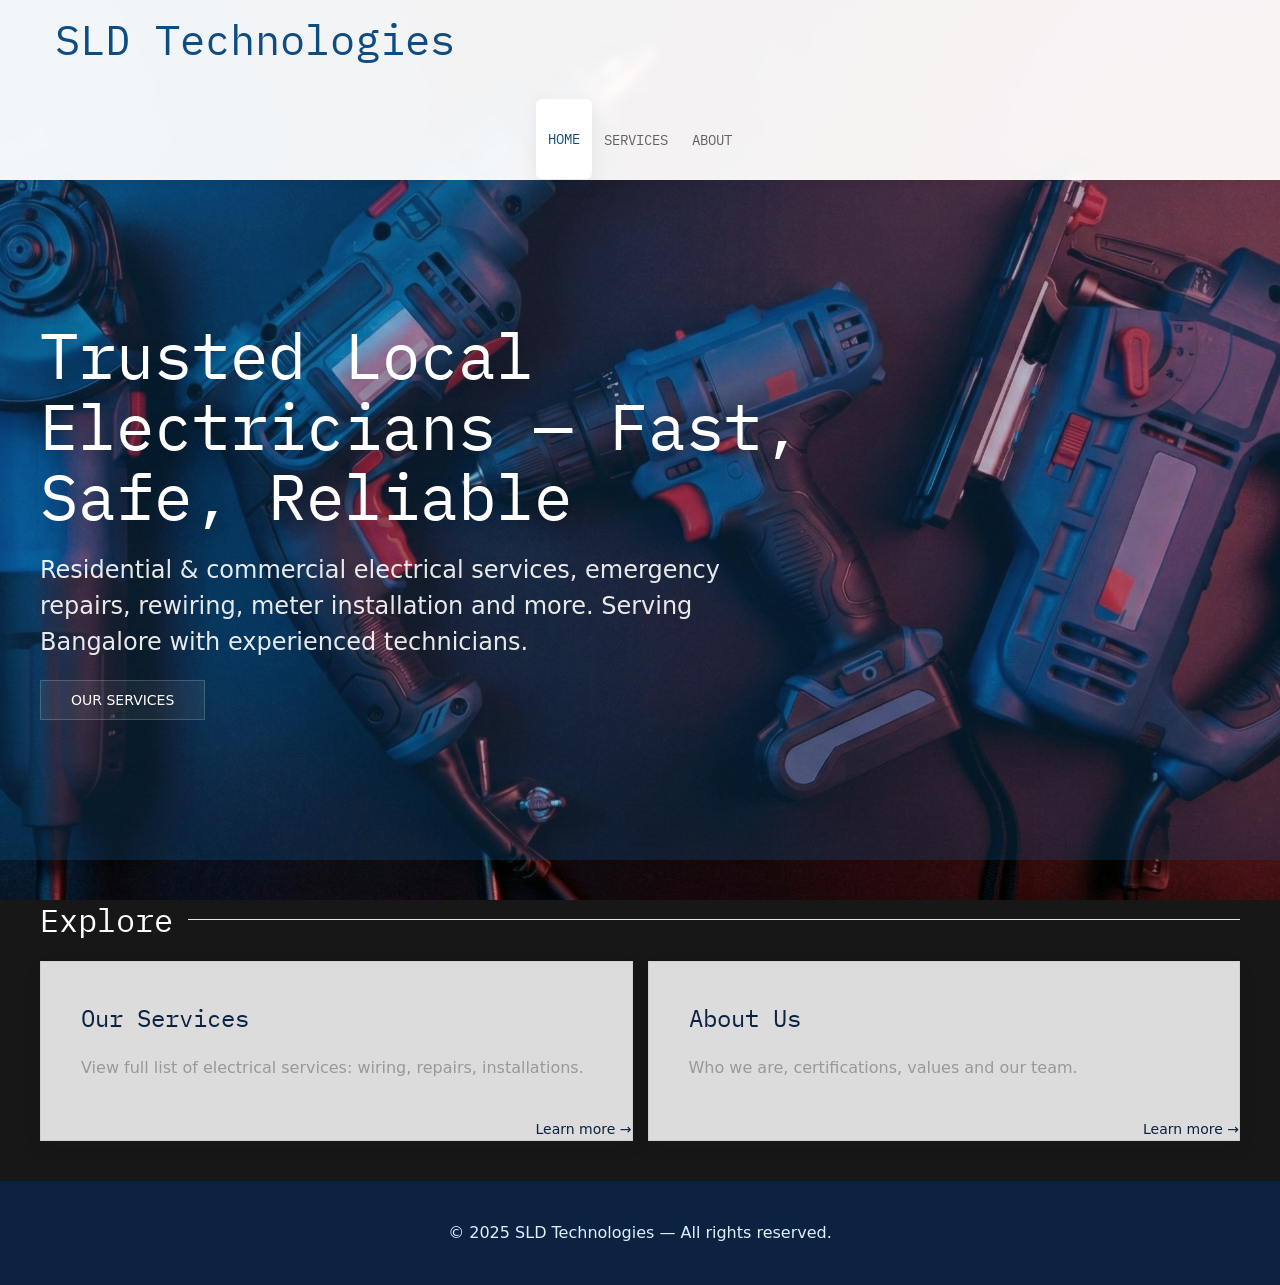
==== index.html @ 7e7f52d9 "first commit" ====
<!DOCTYPE html>
<html lang="en">

<head>
    <meta charset="UTF-8">
    <meta name="viewport" content="width=device-width, initial-scale=1.0">
    <title>Electrician — Home</title>
    <link rel="stylesheet" href="css/uikit.css">
    <link rel="stylesheet" href="css/styles.css">
    <style>
        /* Index page: same as services - 4.jpg background covering whole screen */
        body,
        html {
            background-image: url('image/4.png');
            background-size: cover;
            background-position: center center;
            background-repeat: no-repeat;
            background-attachment: fixed;
            min-height: 100vh;
        }

        /* Semi-transparent cards like services page */
        .uk-card,
        .uk-card-default,
        .uk-card-body {
            background-color: rgba(255, 255, 255, 0.85) !important;
            border: 1px solid rgba(0, 0, 0, 0.06) !important;
            color: #0b2340 !important;
            box-shadow: 0 6px 18px rgba(11, 35, 64, 0.06);
            backdrop-filter: blur(4px);
        }

        .uk-card:hover,
        .uk-card-default:hover,
        .uk-card-body:hover {
            background-color: rgba(255, 255, 255, 0.90) !important;
        }

        .uk-card-title {
            color: #0b2340 !important;
        }

        /* Keep sections transparent to show background */
        .uk-section {
            background: transparent !important;
        }

        /* Footer visible with solid background */
        footer.uk-section {
            background: #0b2340 !important;
            color: #dfefff;
        }
    </style>
</head>

<body>
    <header class="site-header uk-background-muted">
        <div class="uk-container">
            <div class="uk-flex uk-flex-between uk-flex-middle uk-padding-small">
                <div class="brand">
                    <h1 class="uk-heading-primary"><a href="#" class="logo">SLD Technologies</a></h1>
                </div>

            </div>
        </div>
        <nav class="uk-navbar-container uk-navbar-transparent" uk-navbar>
            <div class="uk-container">
                <div class="uk-navbar-left">
                    <ul class="uk-navbar-nav uk-visible@m">
                        <li class="uk-active"><a href="index.html">Home</a></li>
                        <li><a href="services.html">Services</a></li>
                        <li><a href="about.html">About</a></li>
                    </ul>
                    <a class="uk-navbar-toggle uk-hidden@m" uk-toggle="target: #offcanvas-nav" href="#"
                        aria-label="Open menu">
                        <span uk-navbar-toggle-icon></span>
                    </a>
                </div>

            </div>
        </nav>
    </header>

    <section class="hero uk-section uk-section-large uk-flex uk-flex-middle" id="home">
        <div class="uk-container">
            <div class="uk-grid-large" uk-grid>
                <div class="uk-width-2-3@s">
                    <h2 class="uk-heading-medium">Trusted Local Electricians — Fast, Safe, Reliable</h2>
                    <p class="uk-text-lead">Residential & commercial electrical services, emergency repairs, rewiring,
                        meter installation and more. Serving Bangalore with experienced technicians.</p>
                    <div class="uk-margin-top">
                        <a class="uk-button uk-button-default" href="services.html">Our Services</a>
                    </div>
                </div>
            </div>
        </div>
    </section>

    <section class="uk-section uk-section-small">
        <div class="uk-container">
            <h2 class="uk-heading-line" style="color: #ffffff;"><span style="color: #ffffff;">Explore</span></h2>
            <div class="uk-grid-match uk-child-width-1-2@m uk-grid-small" uk-grid>
                <div>
                    <a class="uk-card uk-card-default uk-card-body uk-link-toggle" href="services.html">
                        <h3 class="uk-card-title">Our Services</h3>
                        <p class="uk-text-muted">View full list of electrical services: wiring, repairs, installations.
                        </p>
                        <span class="uk-position-bottom-right uk-text-small">Learn more →</span>
                    </a>
                </div>
                <div>
                    <a class="uk-card uk-card-default uk-card-body uk-link-toggle" href="about.html">
                        <h3 class="uk-card-title">About Us</h3>
                        <p class="uk-text-muted">Who we are, certifications, values and our team.</p>
                        <span class="uk-position-bottom-right uk-text-small">Learn more →</span>
                    </a>
                </div>
            </div>
        </div>
    </section>

    <footer class="uk-section uk-section-small uk-text-center">
        <div class="uk-container">
            <p>&copy; 2025 SLD Technologies — All rights reserved.</p>
        </div>
    </footer>

    <script src="js/uikit-icons.js"></script>
    <script src="js/uikit.js"></script>
    <script src="js/hyperspeed.js"></script>
    <div id="offcanvas-nav" uk-offcanvas="overlay: true">
        <div class="uk-offcanvas-bar">
            <button class="uk-offcanvas-close" type="button" uk-close></button>
            <ul class="uk-nav uk-nav-default">
                <li class="uk-active"><a href="index.html">Home</a></li>
                <li><a href="services.html">Services</a></li>
                <li><a href="about.html">About</a></li>
            </ul>
            <div class="uk-margin-top"><a class="uk-button uk-button-primary uk-width-1-1" href="services.html">Request
                    Service</a></div>
        </div>
    </div>
</body>

</html>
---- css/styles.css ----
/* Design-inspired styles for the electrician homepage */

:root {
    --brand: #0f4c81;
    --accent: #2b7cc9;
    --brand-rgb: 15, 76, 129;
    --overlay-alpha: 0.36;
    --muted: #f7fbff;
}

html,
body {
    height: 100%;
    margin: 0;
    font-family: 'Poppins', system-ui, -apple-system, 'Segoe UI', Roboto, 'Helvetica Neue', Arial;
}

a {
    color: var(--accent);
}

.site-header .logo {
    text-decoration: none;
    color: var(--brand);
}

/* Make header sticky (live) and slightly translucent so background animation shows */
.site-header {
    position: sticky;
    top: 0;
    z-index: 50;
    background: rgba(255, 255, 255, 0.95);
    backdrop-filter: blur(4px);
    box-shadow: 0 2px 8px rgba(8, 20, 40, 0.06);
}

/* Navbar link defaults */
.uk-navbar-nav>li>a {
    color: rgba(0, 0, 0, 0.6);
    padding: 10px 12px;
    border-radius: 6px;
    transition: all 180ms ease;
}

/* White tile for active nav item and hover */
.uk-navbar-nav>li.uk-active>a,
.uk-navbar-nav>li>a:hover {
    background: #ffffff;
    color: var(--brand) !important;
    box-shadow: 0 6px 18px rgba(15, 76, 129, 0.08);
    transform: translateY(-1px);
}

/* Ensure the small-screen offcanvas nav shows a clear active state */
.uk-offcanvas-bar .uk-nav .uk-active>a {
    background: #ffffff;
    color: var(--brand);
    border-radius: 6px;
}

.hero {
    color: #fff;
}

.hero .uk-heading-medium {
    color: #fff;
    margin-top: 0;
}

.uk-section-muted {
    background: #f6f9fc;
}

.uk-card-title {
    color: var(--brand);
}

.uk-section-primary {
    background: linear-gradient(180deg, var(--brand), var(--accent));
}

footer {
    background: #0b2340;
    color: #dfefff;
}

/* Responsive tweaks */
@media (max-width: 600px) {
    .contact-small {
        display: none;
    }
}

/* Make images and cards adapt on small/tablet */
img {
    max-width: 100%;
    height: auto;
}

/* Ensure buttons stack nicely on small screens */
@media (max-width: 800px) {
    .uk-button {
        display: block;
        width: 100%;
        box-sizing: border-box;
    }

    .uk-navbar-right {
        display: none;
    }

    .uk-navbar-nav.uk-visible\@m {
        display: none;
    }

    .uk-navbar-toggle.uk-hidden\@m {
        display: inline-flex;
    }
}

/* Cards spacing on small devices */
@media (max-width: 900px) {
    .uk-grid-match>div {
        margin-bottom: 16px;
    }
}

/* Improve form layout on small screens */
@media (max-width: 640px) {

    .uk-form-stacked .uk-form-controls input,
    .uk-form-stacked .uk-form-controls textarea {
        width: 100%;
    }
}

/* Hyperspeed background canvas */
.hyperspeed-canvas {
    position: fixed;
    inset: 0;
    width: 100%;
    height: 100%;
    z-index: -1;
    pointer-events: none;
    background: transparent;
    mix-blend-mode: normal;
    /* less aggressive blending */
    opacity: 0.55;
    /* lower intensity so content remains readable */
}

/* Optional: slightly darken content for better contrast */
body {
    background-color: #000;
}

/* Make page sections transparent so the canvas shows through */
.uk-section {
    background: transparent !important;
}

/* Hero overlay to keep text readable while showing the hyperspeed animation */
.hero {
    position: relative;
    color: #fff;
}

.hero::before {
    content: "";
    position: absolute;
    inset: 0;
    z-index: 0;
    pointer-events: none;
    background: linear-gradient(135deg, rgba(var(--brand-rgb), var(--overlay-alpha)) 0%, rgba(var(--brand-rgb), calc(var(--overlay-alpha) - 0.08)) 100%);
}

.hero .uk-container {
    position: relative;
    z-index: 2;
    /* keep content above overlay and canvas */
}

/* Improve hero text readability */
.hero h2,
.hero .uk-heading-medium {
    color: #ffffff;
    text-shadow: 0 6px 18px rgba(2, 8, 20, 0.25);
}

.hero p,
.hero .uk-text-lead {
    color: rgba(255, 255, 255, 0.9);
}

/* Make sure buttons stand out */
.hero .uk-button.uk-button-secondary {
    background: rgba(0, 0, 0, 0.8);
    color: #fff;
}

.hero .uk-button.uk-button-default {
    background: rgba(255, 255, 255, 0.06);
    color: #fff;
    border: 1px solid rgba(255, 255, 255, 0.18);
}

/* Mobile and reduced-motion fallback: hide the canvas to preserve battery and accessibility */
@media (max-width: 800px),
(prefers-reduced-motion: reduce) {
    .hyperspeed-canvas {
        display: none !important;
        opacity: 0 !important;
        pointer-events: none !important;
    }

    /* Make header fully opaque on mobile for readability */
    .site-header {
        background: #ffffff;
        backdrop-filter: none;
    }
}
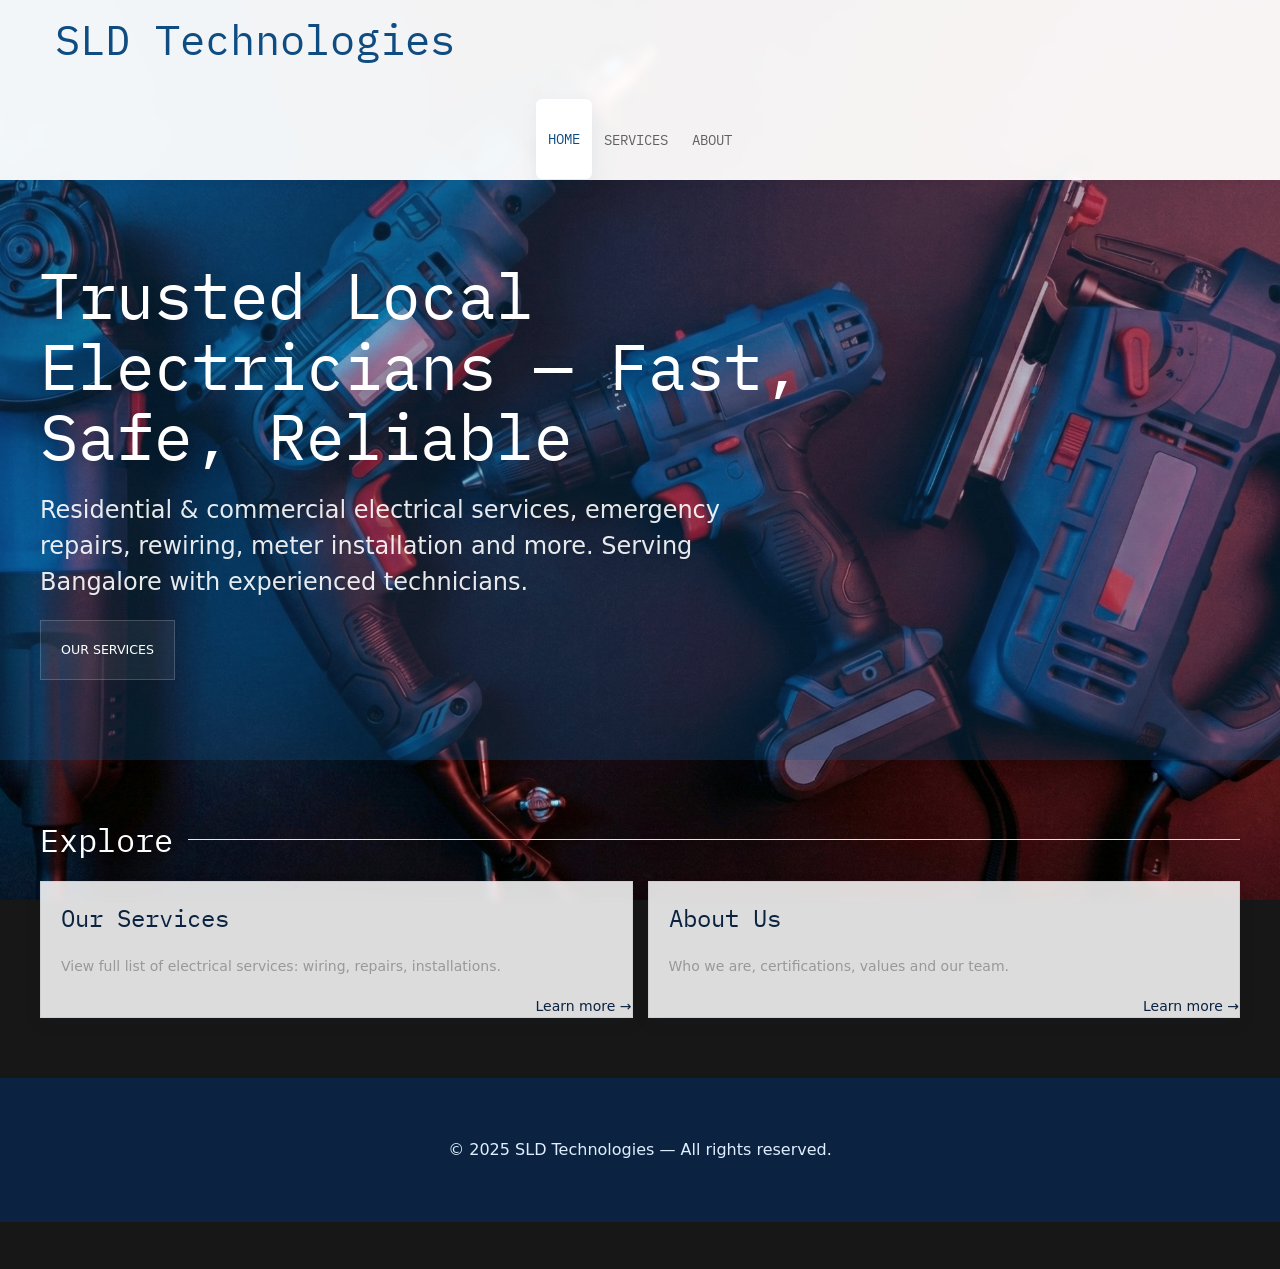
==== commit ea19dc2b: "mobile friendly" ====
--- a/index.html
+++ b/index.html
@@ -50,6 +50,270 @@
             background: #0b2340 !important;
             color: #dfefff;
         }
+
+        /* Home page tablet centering (min-width: 768px and max-width: 1024px) */
+        @media (min-width: 768px) and (max-width: 1024px) {
+
+            /* Hero section centering */
+            .hero.uk-section {
+                display: flex !important;
+                align-items: center;
+                justify-content: center;
+                padding: 60px 20px !important;
+            }
+
+            .hero .uk-container {
+                width: 100%;
+                max-width: 100%;
+                padding: 0 !important;
+            }
+
+            .hero .uk-grid-large {
+                display: flex !important;
+                flex-direction: column;
+                align-items: center;
+                justify-content: center;
+                width: 100%;
+                max-width: 720px;
+                margin-left: auto !important;
+                margin-right: auto !important;
+            }
+
+            .hero .uk-width-2-3@s {
+                width: 100% !important;
+                max-width: 720px !important;
+                padding: 0 20px !important;
+                margin-left: auto !important;
+                margin-right: auto !important;
+            }
+
+            .hero h2.uk-heading-medium {
+                text-align: center;
+                font-size: 28px !important;
+                line-height: 1.4;
+                margin-bottom: 16px;
+            }
+
+            .hero .uk-text-lead {
+                text-align: center;
+                font-size: 16px;
+                line-height: 1.6;
+                margin-bottom: 24px;
+            }
+
+            .hero .uk-button {
+                display: block;
+                margin-left: auto;
+                margin-right: auto;
+            }
+
+            /* Explore section wrapper */
+            .uk-section-small {
+                display: flex;
+                align-items: center;
+                justify-content: center;
+                padding: 40px 20px !important;
+            }
+
+            .uk-section-small>.uk-container {
+                width: 100%;
+                max-width: 100%;
+                padding: 0 !important;
+            }
+
+            /* Explore heading */
+            .uk-section-small h2.uk-heading-line {
+                text-align: center;
+                margin-left: auto !important;
+                margin-right: auto !important;
+            }
+
+            .uk-section-small h2.uk-heading-line span {
+                display: block;
+            }
+        }
+
+        /* Home page mobile centering (max-width: 767px) */
+        @media (max-width: 767px) {
+            .hero.uk-section {
+                display: flex !important;
+                align-items: center;
+                justify-content: center;
+                padding: 40px 16px !important;
+            }
+
+            .hero .uk-container {
+                width: 100%;
+                max-width: 100%;
+                padding: 0 !important;
+            }
+
+            .hero .uk-grid-large {
+                display: flex !important;
+                flex-direction: column;
+                align-items: stretch;
+                width: 100%;
+                margin: 0 !important;
+            }
+
+            .hero .uk-width-2-3@s {
+                width: 100% !important;
+                padding: 0 !important;
+                margin: 0 !important;
+            }
+
+            .hero h2.uk-heading-medium {
+                font-size: 22px !important;
+                text-align: center;
+                line-height: 1.4;
+                margin-bottom: 12px;
+            }
+
+            .hero .uk-text-lead {
+                font-size: 14px;
+                text-align: center;
+                line-height: 1.6;
+                margin-bottom: 16px;
+            }
+
+            .hero .uk-button {
+                width: 100%;
+                display: block;
+            }
+
+            .uk-section-small {
+                padding: 30px 16px !important;
+            }
+
+            .uk-section-small h2.uk-heading-line {
+                font-size: 20px;
+                margin-bottom: 20px;
+            }
+        }
+
+        /* Explore tiles - tablet centering (768px - 1024px) */
+        @media (min-width: 768px) and (max-width: 1024px) {
+
+            /* Center the Explore section container */
+            .uk-section-small {
+                display: flex !important;
+                align-items: center;
+                justify-content: center;
+                padding: 40px 16px !important;
+            }
+
+            .uk-section-small>.uk-container {
+                width: 100% !important;
+                max-width: 100% !important;
+                padding: 0 !important;
+                display: flex !important;
+                flex-direction: column;
+                align-items: center;
+                justify-content: center;
+            }
+
+            /* Center the grid */
+            .uk-grid-match.uk-child-width-1-2@m {
+                display: flex !important;
+                flex-direction: column;
+                align-items: center;
+                justify-content: center;
+                margin: 0 auto !important;
+                width: 100%;
+                max-width: 750px;
+                padding: 0 !important;
+            }
+
+            /* Center each tile wrapper */
+            .uk-grid-match.uk-child-width-1-2@m >div {
+                width: 100% !important;
+                max-width: 750px !important;
+                margin: 12px auto !important;
+                padding: 0 !important;
+                display: flex;
+                justify-content: center;
+            }
+
+            /* Tile card styling */
+            .uk-grid-match.uk-child-width-1-2@m >div>a.uk-card {
+                width: 100% !important;
+                max-width: 750px !important;
+                padding: 28px !important;
+                border-radius: 8px !important;
+                display: flex;
+                flex-direction: column;
+                justify-content: space-between;
+            }
+
+            .uk-grid-match.uk-child-width-1-2@m .uk-card-title {
+                font-size: 20px !important;
+                margin-bottom: 16px !important;
+            }
+
+            .uk-grid-match.uk-child-width-1-2@m .uk-text-muted {
+                font-size: 15px;
+                line-height: 1.6;
+                margin-bottom: 16px;
+            }
+
+            .uk-grid-match.uk-child-width-1-2@m .uk-position-bottom-right {
+                font-size: 14px;
+                align-self: flex-end;
+            }
+
+            /* Center the heading */
+            .uk-section-small h2.uk-heading-line {
+                text-align: center;
+                width: 100%;
+                margin-left: auto !important;
+                margin-right: auto !important;
+                margin-bottom: 20px;
+            }
+
+            .uk-section-small h2.uk-heading-line span {
+                display: block;
+            }
+        }
+
+        /* Mobile: same size tiles */
+        @media (max-width: 640px) {
+            .uk-grid-match>div {
+                display: flex !important;
+            }
+
+            .uk-grid-match>div>a.uk-card {
+                min-height: 200px !important;
+                width: 100% !important;
+                padding: 20px !important;
+            }
+
+            .uk-grid-match .uk-card-title {
+                font-size: 16px !important;
+            }
+
+            .uk-grid-match .uk-text-muted {
+                font-size: 13px;
+            }
+
+            .uk-grid-match .uk-position-bottom-right {
+                font-size: 12px;
+            }
+        }
+
+        /* Tablet: center cards */
+        @media (max-width: 1024px) {
+            .uk-grid-match {
+                display: flex !important;
+                flex-wrap: wrap !important;
+                justify-content: center !important;
+            }
+
+            .uk-grid-match>div {
+                max-width: 90% !important;
+                margin-left: auto !important;
+                margin-right: auto !important;
+            }
+        }
     </style>
 </head>
 
@@ -99,7 +363,7 @@
     <section class="uk-section uk-section-small">
         <div class="uk-container">
             <h2 class="uk-heading-line" style="color: #ffffff;"><span style="color: #ffffff;">Explore</span></h2>
-            <div class="uk-grid-match uk-child-width-1-2@m uk-grid-small" uk-grid>
+            <div class="uk-grid-match uk-child-width-1-1 uk-child-width-1-2@m uk-grid-small" uk-grid>
                 <div>
                     <a class="uk-card uk-card-default uk-card-body uk-link-toggle" href="services.html">
                         <h3 class="uk-card-title">Our Services</h3>
--- a/css/styles.css
+++ b/css/styles.css
@@ -218,4 +218,384 @@
         background: #ffffff;
         backdrop-filter: none;
     }
+}
+
+/* ===== RESPONSIVE IMPROVEMENTS FOR MOBILE, TABLET, DESKTOP ===== */
+
+/* Mobile (up to 640px) */
+@media (max-width: 640px) {
+
+    html,
+    body {
+        font-size: 14px;
+    }
+
+    .uk-container {
+        padding: 0 15px !important;
+    }
+
+    .uk-heading-primary {
+        font-size: 1.5rem !important;
+    }
+
+    .uk-heading-medium {
+        font-size: 1.3rem !important;
+    }
+
+    .uk-heading-line {
+        font-size: 1.2rem !important;
+        margin: 20px 0 !important;
+    }
+
+    .uk-text-lead {
+        font-size: 1rem !important;
+        line-height: 1.6 !important;
+    }
+
+    .uk-section {
+        padding: 30px 0 !important;
+    }
+
+    .uk-section-large {
+        padding: 40px 0 !important;
+    }
+
+    .uk-grid-large {
+        margin: 0 -10px !important;
+    }
+
+    .uk-grid-large>* {
+        padding: 10px !important;
+    }
+
+    .uk-width-2-3\@s,
+    .uk-width-1-3\@s,
+    .uk-width-1-2\@m,
+    .uk-width-1-1\@s {
+        width: 100% !important;
+    }
+
+    .uk-margin-top {
+        margin-top: 15px !important;
+    }
+
+    .uk-button {
+        padding: 10px 20px !important;
+        font-size: 0.9rem !important;
+        width: 100% !important;
+    }
+
+    .uk-card-body {
+        padding: 15px !important;
+    }
+
+    .uk-card-title {
+        font-size: 1rem !important;
+        margin-bottom: 10px !important;
+    }
+
+    .uk-text-muted {
+        font-size: 0.9rem !important;
+    }
+
+    .uk-flex {
+        flex-direction: column !important;
+    }
+
+    .uk-flex-middle {
+        align-items: center !important;
+    }
+}
+
+/* Tablet (641px to 1024px) */
+@media (min-width: 641px) and (max-width: 1024px) {
+
+    html,
+    body {
+        font-size: 15px;
+    }
+
+    .uk-container {
+        max-width: 90% !important;
+    }
+
+    .uk-heading-medium {
+        font-size: 1.5rem !important;
+    }
+
+    .uk-section {
+        padding: 40px 0 !important;
+    }
+
+    .uk-button {
+        padding: 12px 24px !important;
+    }
+
+    .uk-grid-match {
+        margin: 0 -10px !important;
+    }
+
+    .uk-grid-match>div {
+        padding: 10px !important;
+    }
+
+    .uk-grid-small {
+        margin: 0 -8px !important;
+    }
+
+    .uk-grid-small>* {
+        padding: 8px !important;
+    }
+
+    .uk-child-width-1-2\@m {
+        width: 50% !important;
+    }
+
+    .uk-child-width-1-3\@m {
+        width: 33.333% !important;
+    }
+}
+
+/* Desktop (1025px and above) */
+@media (min-width: 1025px) {
+    .uk-container {
+        max-width: 1200px !important;
+    }
+
+    .uk-section {
+        padding: 60px 0 !important;
+    }
+
+    .uk-section-large {
+        padding: 80px 0 !important;
+    }
+
+    .uk-button {
+        padding: 12px 30px !important;
+        transition: all 200ms ease !important;
+    }
+
+    .uk-button:hover {
+        transform: translateY(-2px) !important;
+    }
+
+    .uk-card {
+        transition: all 200ms ease !important;
+    }
+
+    .uk-card:hover {
+        transform: translateY(-4px) !important;
+    }
+}
+
+/* General responsive improvements */
+@media (max-width: 768px) {
+    .uk-flex-between {
+        flex-direction: column !important;
+        gap: 15px !important;
+    }
+
+    .uk-text-center {
+        text-align: center !important;
+    }
+
+    .uk-position-bottom-right {
+        position: static !important;
+        margin-top: 10px !important;
+    }
+
+    .uk-navbar-toggle {
+        padding: 5px !important;
+    }
+
+    nav ul {
+        padding: 10px 0 !important;
+    }
+
+    nav li {
+        padding: 8px 0 !important;
+    }
+}
+
+/* Touch-friendly improvements for mobile devices */
+@media (hover: none) and (pointer: coarse) {
+
+    .uk-button,
+    .uk-card,
+    a {
+        min-height: 44px;
+        min-width: 44px;
+        padding: 12px 16px;
+    }
+
+    .uk-button {
+        margin-bottom: 10px;
+    }
+}
+
+/* Improve readability on high resolution displays */
+@media (min-width: 1920px) {
+    .uk-container {
+        max-width: 1400px !important;
+    }
+
+    html,
+    body {
+        font-size: 16px;
+    }
+
+    .uk-heading-medium {
+        font-size: 2rem !important;
+    }
+}
+
+/* ===== Mobile Navigation Menu Styling ===== */
+
+/* Offcanvas container */
+#offcanvas-nav {
+    z-index: 1000;
+}
+
+#offcanvas-nav .uk-offcanvas-bar {
+    background: rgba(255, 255, 255, 0.96);
+    backdrop-filter: blur(4px);
+    width: 100%;
+    max-width: 100%;
+    padding: 0;
+    overflow-y: auto;
+    display: flex;
+    flex-direction: column;
+}
+
+/* Close button styling */
+#offcanvas-nav .uk-offcanvas-close {
+    position: absolute;
+    top: 16px;
+    right: 16px;
+    z-index: 1001;
+    width: 32px;
+    height: 32px;
+    background: none;
+    border: none;
+    color: var(--brand);
+    cursor: pointer;
+    display: flex;
+    align-items: center;
+    justify-content: center;
+    font-size: 24px;
+    padding: 0;
+    transition: all 200ms ease;
+}
+
+#offcanvas-nav .uk-offcanvas-close:hover {
+    color: var(--accent);
+    transform: scale(1.1);
+}
+
+/* Navigation list styling */
+#offcanvas-nav .uk-nav {
+    margin: 0;
+    padding: 80px 24px 24px 24px;
+    flex: 1;
+    background: transparent;
+    border: none;
+}
+
+border: none;
+}
+
+#offcanvas-nav .uk-nav li {
+    margin: 0;
+    border: none;
+}
+
+#offcanvas-nav .uk-nav li a {
+    display: block;
+    padding: 14px 16px;
+    margin-bottom: 8px;
+    color: #0b2340;
+    text-decoration: none;
+    font-weight: 500;
+    border-radius: 6px;
+    transition: all 180ms ease;
+    font-size: 16px;
+}
+
+#offcanvas-nav .uk-nav li a:hover {
+    background: rgba(15, 76, 129, 0.08);
+    color: var(--brand);
+    transform: translateX(4px);
+}
+
+#offcanvas-nav .uk-nav li.uk-active a {
+    background: rgba(15, 76, 129, 0.12);
+    color: var(--brand);
+    font-weight: 600;
+}
+
+/* Button container spacing */
+#offcanvas-nav .uk-margin-top {
+    display: none;
+}
+
+/* Button styling */
+#offcanvas-nav .uk-button {
+    width: 100%;
+    padding: 14px 16px !important;
+    border-radius: 6px;
+    font-weight: 600;
+    font-size: 16px;
+    text-transform: none;
+    transition: all 200ms ease;
+    box-shadow: 0 4px 12px rgba(15, 76, 129, 0.2);
+}
+
+#offcanvas-nav .uk-button-primary {
+    background: var(--brand);
+    color: #ffffff;
+    border: none;
+}
+
+#offcanvas-nav .uk-button-primary:hover {
+    background: var(--accent);
+    box-shadow: 0 6px 16px rgba(15, 76, 129, 0.3);
+    transform: translateY(-2px);
+}
+
+#offcanvas-nav .uk-button-primary:active {
+    transform: translateY(0);
+}
+
+/* Responsive adjustments */
+@media (max-width: 480px) {
+    #offcanvas-nav .uk-offcanvas-bar {
+        padding: 0;
+    }
+
+    #offcanvas-nav .uk-offcanvas-close {
+        top: 12px;
+        right: 12px;
+        width: 28px;
+        height: 28px;
+        font-size: 20px;
+    }
+
+    #offcanvas-nav .uk-nav {
+        padding: 70px 16px 16px 16px;
+    }
+
+    #offcanvas-nav .uk-nav li a {
+        padding: 12px 14px;
+        margin-bottom: 6px;
+        font-size: 15px;
+    }
+
+    #offcanvas-nav .uk-margin-top {
+        padding: 0 16px 16px 16px;
+    }
+
+    #offcanvas-nav .uk-button {
+        padding: 12px 14px !important;
+        font-size: 15px;
+    }
 }
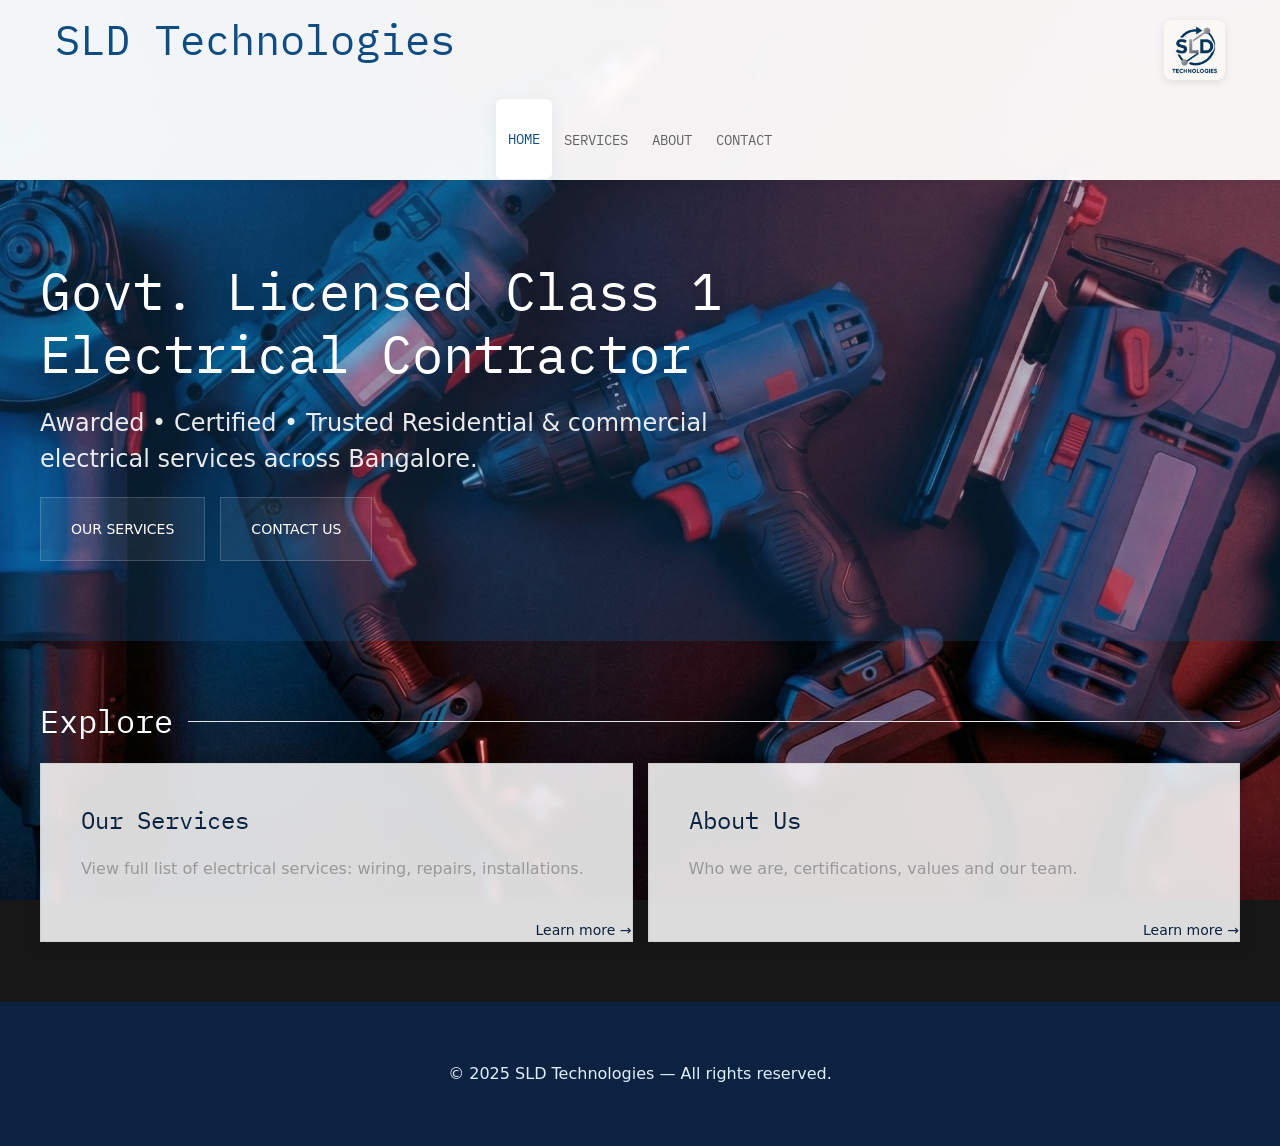
==== commit 9205cacd: "updated contact us" ====
--- a/index.html
+++ b/index.html
@@ -4,10 +4,34 @@
 <head>
     <meta charset="UTF-8">
     <meta name="viewport" content="width=device-width, initial-scale=1.0">
-    <title>Electrician — Home</title>
+    <title>SLD Technologies — Home</title>
+    <link rel="icon" type="image/jpeg" sizes="32x32" href="image/logo.jpeg">
     <link rel="stylesheet" href="css/uikit.css">
     <link rel="stylesheet" href="css/styles.css">
     <style>
+        /* Logo styling for header */
+        .site-header .logo-image {
+            height: 60px;
+            width: auto;
+            object-fit: contain;
+            border-radius: 8px;
+            box-shadow: 0 2px 8px rgba(0, 0, 0, 0.1);
+        }
+
+        @media (max-width: 768px) {
+            .site-header .logo-image {
+                height: 45px;
+            }
+        }
+
+        /* Hamburger menu positioning */
+        .uk-navbar-toggle.uk-hidden\@m {
+            position: fixed;
+            top: 16px;
+            right: 16px;
+            z-index: 1000;
+        }
+
         /* Index page: same as services - 4.jpg background covering whole screen */
         body,
         html {
@@ -324,7 +348,9 @@
                 <div class="brand">
                     <h1 class="uk-heading-primary"><a href="#" class="logo">SLD Technologies</a></h1>
                 </div>
-
+                <div class="logo-container">
+                    <img src="image/logo.jpeg" alt="SLD Technologies Logo" class="logo-image">
+                </div>
             </div>
         </div>
         <nav class="uk-navbar-container uk-navbar-transparent" uk-navbar>
@@ -334,6 +360,7 @@
                         <li class="uk-active"><a href="index.html">Home</a></li>
                         <li><a href="services.html">Services</a></li>
                         <li><a href="about.html">About</a></li>
+                        <li><a href="contact.html">Contact</a></li>
                     </ul>
                     <a class="uk-navbar-toggle uk-hidden@m" uk-toggle="target: #offcanvas-nav" href="#"
                         aria-label="Open menu">
@@ -349,11 +376,21 @@
         <div class="uk-container">
             <div class="uk-grid-large" uk-grid>
                 <div class="uk-width-2-3@s">
-                    <h2 class="uk-heading-medium">Trusted Local Electricians — Fast, Safe, Reliable</h2>
-                    <p class="uk-text-lead">Residential & commercial electrical services, emergency repairs, rewiring,
-                        meter installation and more. Serving Bangalore with experienced technicians.</p>
-                    <div class="uk-margin-top">
-                        <a class="uk-button uk-button-default" href="services.html">Our Services</a>
+                    <h2 class="uk-heading-small" style="color: #ffffff;"> Govt. Licensed Class 1 Electrical Contractor
+                    </h2>
+                    <p class="uk-text-lead"> Awarded • Certified • Trusted
+                        Residential & commercial electrical services across Bangalore.</p>
+                    <div class="uk-margin-top uk-flex uk-flex-middle uk-grid-small" uk-grid>
+                        <div>
+                            <a class="uk-button uk-button-default" href="services.html">
+                                Our Services
+                            </a>
+                        </div>
+                        <div>
+                            <a class="uk-button uk-button-default" href="contact.html">
+                                Contact Us
+                            </a>
+                        </div>
                     </div>
                 </div>
             </div>
@@ -399,6 +436,7 @@
                 <li class="uk-active"><a href="index.html">Home</a></li>
                 <li><a href="services.html">Services</a></li>
                 <li><a href="about.html">About</a></li>
+                <li><a href="contact.html">Contact</a></li>
             </ul>
             <div class="uk-margin-top"><a class="uk-button uk-button-primary uk-width-1-1" href="services.html">Request
                     Service</a></div>
